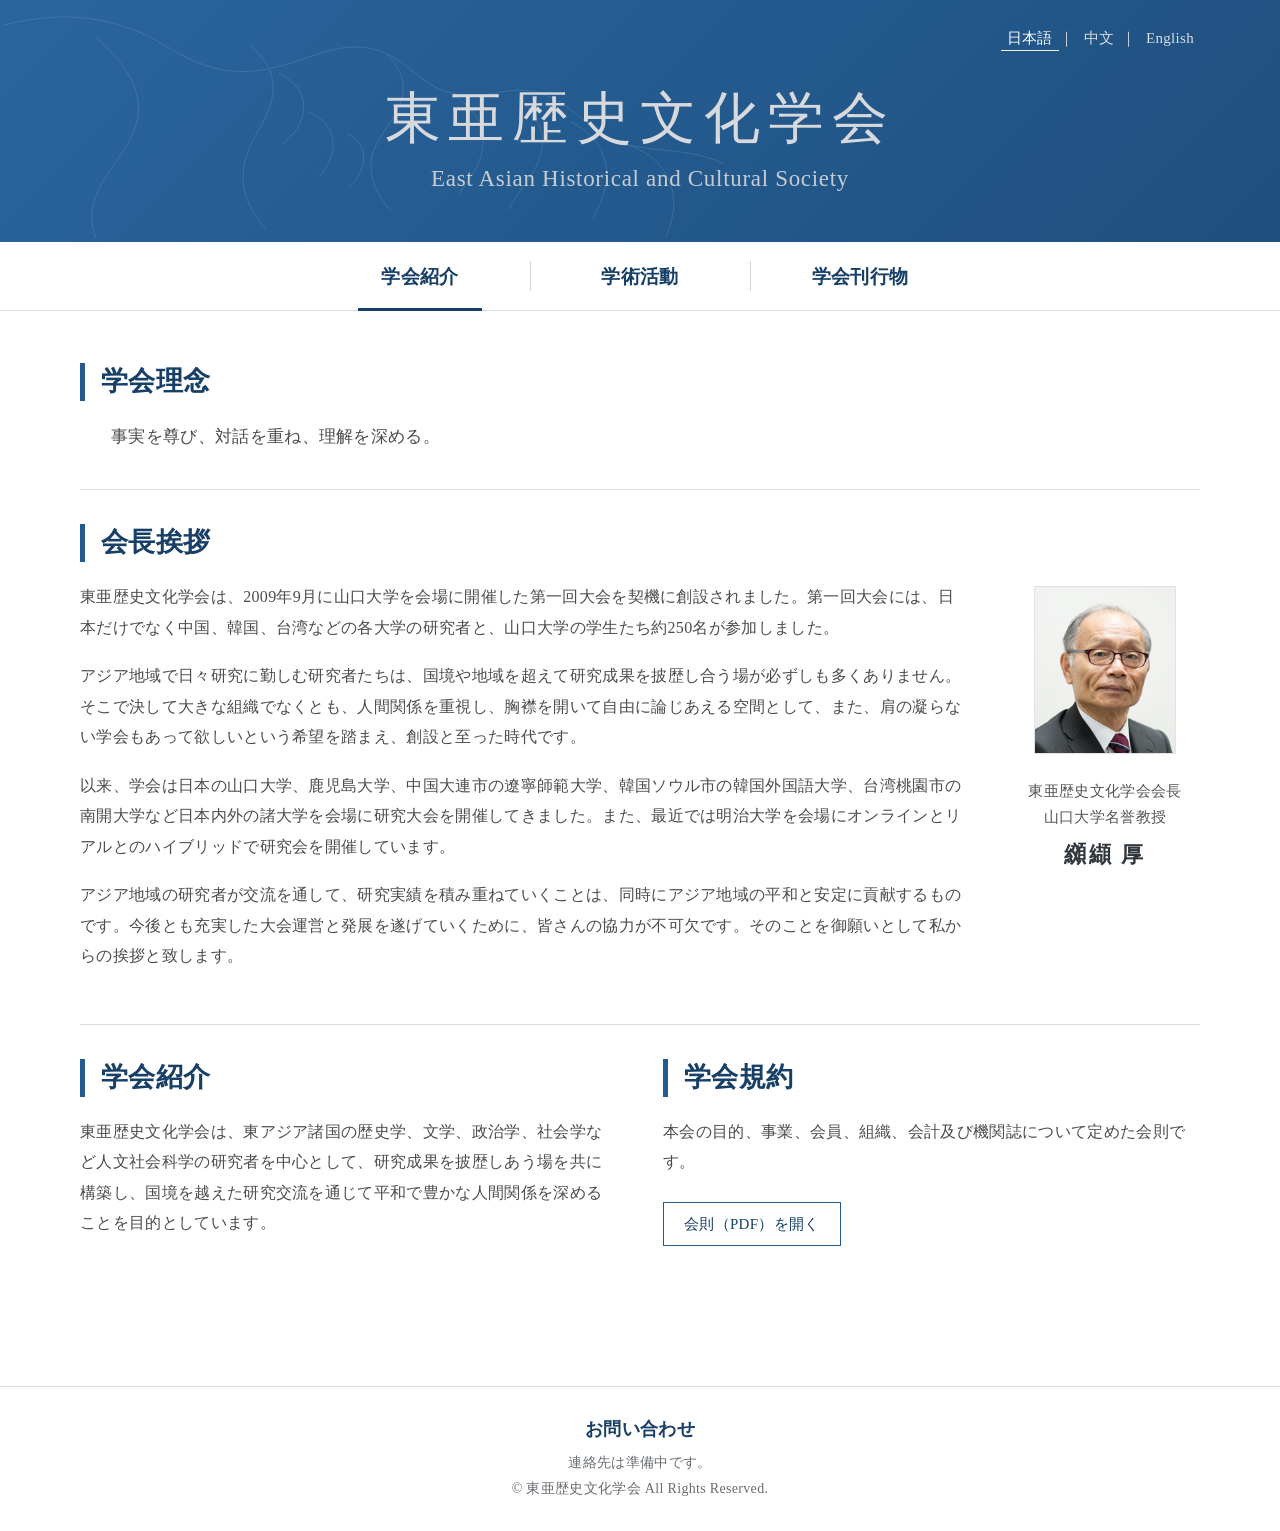
==== index.html @ 6e84a261 "Add files via upload" ====
<!DOCTYPE html>
<html lang="ja">
<head>
  <meta charset="utf-8">
  <meta name="viewport" content="width=device-width, initial-scale=1">
  <meta name="description" content="東亜歴史文化学会の公式ウェブサイトです。">
  <title>東亜歴史文化学会</title>
  <link rel="stylesheet" href="assets/css/style.css">
</head>
<body>
<header class="site-header">
  <div class="container header-inner">
    <div class="language-switch" aria-label="言語選択">
      <a href="index.html" aria-current="page">日本語</a>｜
      <a href="zh/index.html">中文</a>｜
      <a href="en/index.html">English</a>
    </div>
    <h1 class="site-title">東亜歴史文化学会</h1>
    <p class="site-subtitle">East Asian Historical and Cultural Society</p>
  </div>
</header>
<nav class="main-nav" aria-label="主要メニュー">
  <div class="container">
    <a href="index.html" aria-current="page">学会紹介</a>
    <a href="activities.html">学術活動</a>
    <a href="journal.html">学会刊行物</a>
  </div>
</nav>
<main>
  <div class="container">
    <section class="section">
      <h2 class="section-title">学会理念</h2>
      <p class="motto">事実を尊び、対話を重ね、理解を深める。</p>
    </section>

    <section class="section">
      <h2 class="section-title">会長挨拶</h2>
      <div class="president-layout">
        <div class="prose">
          <p>東亜歴史文化学会は、2009年9月に山口大学を会場に開催した第一回大会を契機に創設されました。第一回大会には、日本だけでなく中国、韓国、台湾などの各大学の研究者と、山口大学の学生たち約250名が参加しました。</p>
          <p>アジア地域で日々研究に勤しむ研究者たちは、国境や地域を超えて研究成果を披歴し合う場が必ずしも多くありません。そこで決して大きな組織でなくとも、人間関係を重視し、胸襟を開いて自由に論じあえる空間として、また、肩の凝らない学会もあって欲しいという希望を踏まえ、創設と至った時代です。</p>
          <p>以来、学会は日本の山口大学、鹿児島大学、中国大連市の遼寧師範大学、韓国ソウル市の韓国外国語大学、台湾桃園市の南開大学など日本内外の諸大学を会場に研究大会を開催してきました。また、最近では明治大学を会場にオンラインとリアルとのハイブリッドで研究会を開催しています。</p>
          <p>アジア地域の研究者が交流を通して、研究実績を積み重ねていくことは、同時にアジア地域の平和と安定に貢献するものです。今後とも充実した大会運営と発展を遂げていくために、皆さんの協力が不可欠です。そのことを御願いとして私からの挨拶と致します。</p>
        </div>
        <aside class="president-photo">
          <img src="assets/images/president-koketsu.jpg" alt="東亜歴史文化学会会長 纐纈厚">
          <div class="president-caption">
            東亜歴史文化学会会長<br>
            山口大学名誉教授
            <strong class="president-name">纐纈 厚</strong>
          </div>
        </aside>
      </div>
    </section>

    <section class="section two-column">
      <div class="summary-box">
        <h2 class="section-title">学会紹介</h2>
        <p>東亜歴史文化学会は、東アジア諸国の歴史学、文学、政治学、社会学など人文社会科学の研究者を中心として、研究成果を披歴しあう場を共に構築し、国境を越えた研究交流を通じて平和で豊かな人間関係を深めることを目的としています。</p>
      </div>
      <div class="summary-box">
        <h2 class="section-title">学会規約</h2>
        <p>本会の目的、事業、会員、組織、会計及び機関誌について定めた会則です。</p>
        <a class="button-link" href="documents/bylaws-2026.pdf" target="_blank" rel="noopener">会則（PDF）を開く</a>
      </div>
    </section>
  </div>
</main>
<footer class="site-footer">
  <div class="container">
    <strong>お問い合わせ</strong>
    <div>連絡先は準備中です。</div>
    <div>© 東亜歴史文化学会 All Rights Reserved.</div>
  </div>
</footer>
</body>
</html>
---- assets/css/style.css ----
:root {
  --blue: #245b8f;
  --blue-deep: #1f4f7e;
  --blue-dark: #173f67;
  --ink: #4c4c4c;
  --muted: #7b7f84;
  --line: #d6dde4;
  --soft: #f6f8fa;
  --paper: #ffffff;
  --max: 1120px;
}

* { box-sizing: border-box; }
html { scroll-behavior: smooth; }
body {
  margin: 0;
  color: var(--ink);
  background: var(--paper);
  font-family: "Yu Mincho", "Hiragino Mincho ProN", "Noto Serif JP", "Times New Roman", serif;
  line-height: 1.9;
  letter-spacing: 0.02em;
}
a { color: var(--blue-dark); }
a:hover { color: var(--blue); }
img { max-width: 100%; height: auto; }
.container { width: min(var(--max), calc(100% - 48px)); margin: 0 auto; }

.site-header {
  position: relative;
  overflow: hidden;
  background: linear-gradient(135deg, #2b659d 0%, #245b8f 48%, #1f4f7e 100%);
  color: #d6d9dd;
}
.site-header::before {
  content: "";
  position: absolute;
  inset: 0;
  background: url("../images/east-asia-map.svg") left center / auto 100% no-repeat;
  opacity: 0.75;
  pointer-events: none;
}
.header-inner { position: relative; padding: 24px 0 42px; text-align: center; }
.language-switch { text-align: right; font-family: Georgia, "Times New Roman", serif; font-size: 15px; }
.language-switch a { color: #d9dde2; text-decoration: none; padding: 4px 6px; }
.language-switch a[aria-current="page"] { border-bottom: 1px solid #eef1f4; color: #fff; }
.site-title { margin: 30px 0 4px; color: #d7d9dc; font-size: clamp(34px, 5vw, 56px); font-weight: 400; letter-spacing: 0.14em; line-height: 1.25; }
.site-subtitle { margin: 0; color: #c7ccd2; font-family: Georgia, "Times New Roman", serif; font-size: clamp(17px, 2vw, 23px); letter-spacing: 0.03em; }

.main-nav { background: #fff; border-bottom: 1px solid var(--line); }
.main-nav .container { display: flex; justify-content: center; gap: 0; }
.main-nav a {
  position: relative;
  display: block;
  min-width: 220px;
  padding: 17px 34px 15px;
  text-align: center;
  color: var(--blue-dark);
  font-size: 19px;
  font-weight: 600;
  text-decoration: none;
}
.main-nav a + a::before { content: ""; position: absolute; left: 0; top: 19px; bottom: 19px; width: 1px; background: #cdd5dd; }
.main-nav a[aria-current="page"]::after { content: ""; position: absolute; left: 22%; right: 22%; bottom: -1px; height: 3px; background: var(--blue-dark); }

main { padding: 52px 0 64px; }
.section { padding: 0 0 34px; margin-bottom: 34px; border-bottom: 1px solid var(--line); }
.section:last-child { border-bottom: 0; }
.section-title {
  margin: 0 0 20px;
  padding-left: 16px;
  border-left: 5px solid var(--blue);
  color: var(--blue-dark);
  font-size: 27px;
  font-weight: 600;
  line-height: 1.4;
}
.motto { margin: 0 0 2px 31px; color: var(--ink); font-size: 17px; }
.prose p { margin: 0 0 1.15em; }

.president-layout { display: grid; grid-template-columns: minmax(0, 1fr) 190px; gap: 46px; align-items: start; }
.president-photo { padding-top: 4px; text-align: center; }
.president-photo img { width: 142px; aspect-ratio: 1 / 1.18; object-fit: cover; object-position: center top; border: 1px solid #e0e4e8; }
.president-caption { margin-top: 14px; color: #555; line-height: 1.75; font-size: 15px; }
.president-name { display: block; margin-top: 5px; color: #30363b; font-size: 22px; letter-spacing: 0.12em; }

.two-column { display: grid; grid-template-columns: 1fr 1fr; gap: 46px; }
.summary-box { min-width: 0; }
.button-link {
  display: inline-block;
  margin-top: 8px;
  padding: 7px 20px;
  border: 1px solid var(--blue);
  color: var(--blue-dark);
  text-decoration: none;
  font-size: 15px;
}
.button-link:hover { background: var(--blue); color: #fff; }

.event-card, .journal-card { display: grid; grid-template-columns: 260px minmax(0,1fr); gap: 38px; align-items: start; }
.preview-frame { background: var(--soft); padding: 16px; border: 1px solid var(--line); }
.preview-frame img { display: block; margin: 0 auto; max-height: 430px; object-fit: contain; }
.meta-list { margin: 0; padding: 0; list-style: none; }
.meta-list li { padding: 6px 0; border-bottom: 1px dotted #cfd5db; }
.meta-list strong { display: inline-block; min-width: 7.5em; color: var(--blue-dark); }
.downloads { display: flex; flex-wrap: wrap; gap: 10px; margin-top: 22px; }

.contents-list { padding-left: 1.3em; }
.contents-list li { margin-bottom: 10px; }
.article-block { margin-top: 32px; padding-top: 28px; border-top: 1px solid var(--line); }
.article-block h3 { color: var(--blue-dark); font-size: 22px; margin: 0 0 16px; }
.article-block .credit { text-align: right; }

.site-footer { border-top: 1px solid var(--line); padding: 25px 0 28px; text-align: center; color: #686d72; font-size: 14px; }
.site-footer strong { display: block; color: var(--blue-dark); font-size: 18px; margin-bottom: 3px; }

.notice { padding: 26px; background: var(--soft); border-left: 4px solid var(--blue); }

@media (max-width: 780px) {
  .container { width: min(100% - 30px, var(--max)); }
  .header-inner { padding-bottom: 32px; }
  .language-switch { text-align: center; }
  .site-title { margin-top: 24px; letter-spacing: 0.08em; }
  .main-nav .container { flex-wrap: wrap; }
  .main-nav a { min-width: 33.333%; padding: 14px 10px; font-size: 16px; }
  .main-nav a + a::before { top: 16px; bottom: 16px; }
  main { padding-top: 36px; }
  .president-layout, .two-column, .event-card, .journal-card { grid-template-columns: 1fr; }
  .president-photo { order: -1; }
  .president-layout { gap: 24px; }
  .event-card, .journal-card { gap: 24px; }
  .preview-frame img { max-height: 520px; }
}

@media (max-width: 480px) {
  body { line-height: 1.8; }
  .main-nav a { min-width: 100%; border-bottom: 1px solid #eef1f4; }
  .main-nav a + a::before { display: none; }
  .section-title { font-size: 23px; }
  .motto { margin-left: 21px; }
  .meta-list strong { display: block; }
}
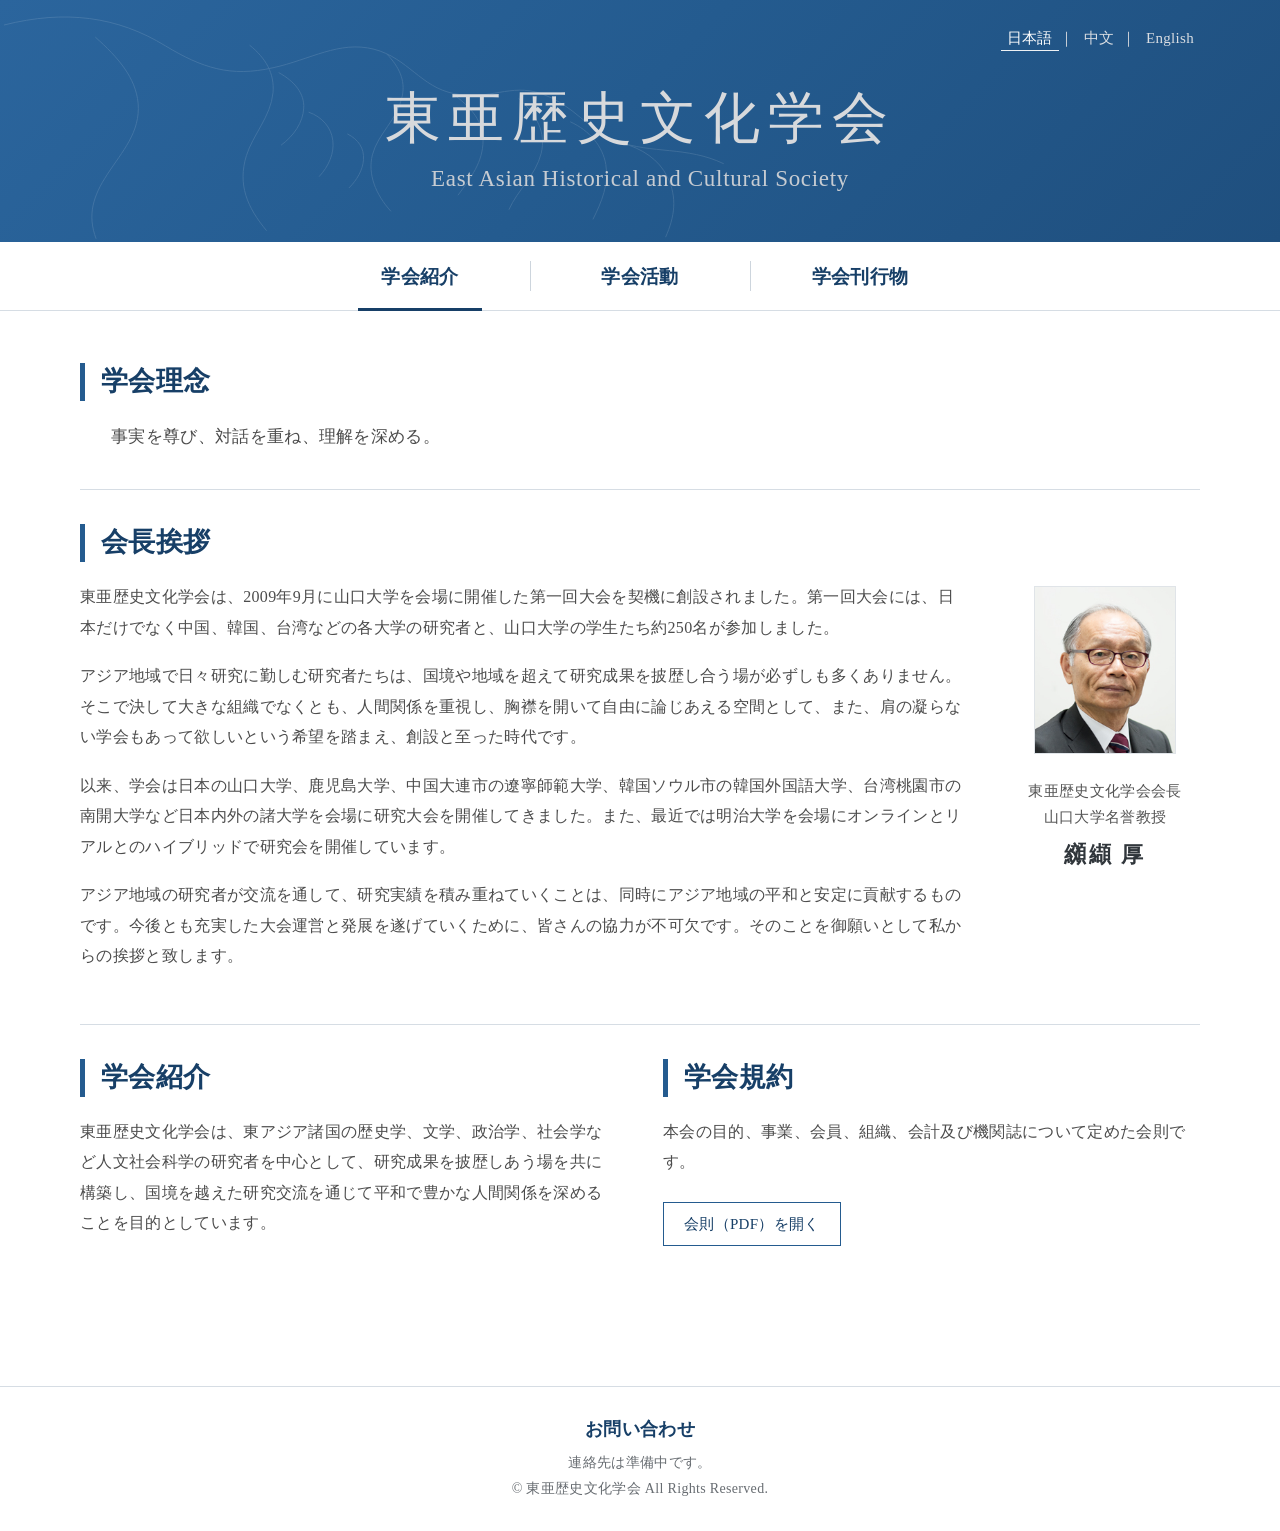
==== commit eda9efa5: "Rename 学術活動 to 学会活動" ====
--- a/index.html
+++ b/index.html
@@ -22,7 +22,7 @@
 <nav class="main-nav" aria-label="主要メニュー">
   <div class="container">
     <a href="index.html" aria-current="page">学会紹介</a>
-    <a href="activities.html">学術活動</a>
+    <a href="activities.html">学会活動</a>
     <a href="journal.html">学会刊行物</a>
   </div>
 </nav>
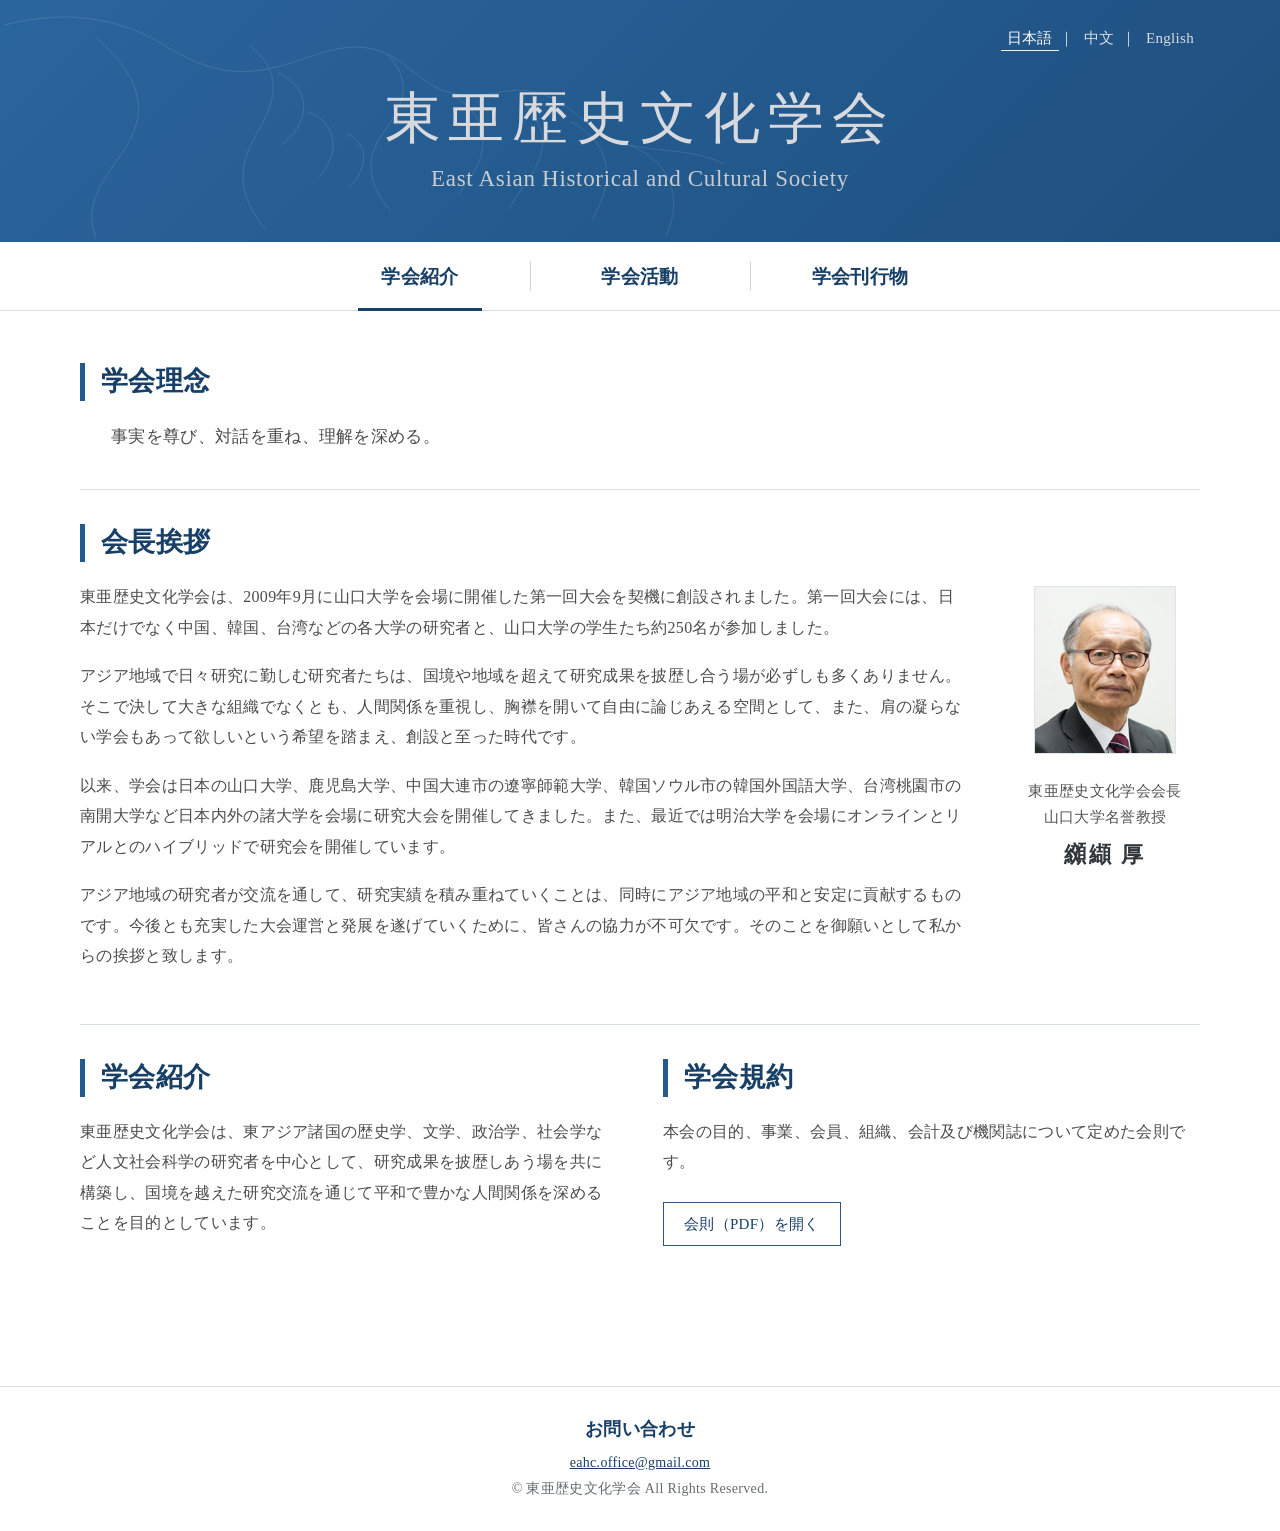
==== commit 8d457196: "Add society contact email" ====
--- a/index.html
+++ b/index.html
@@ -69,7 +69,7 @@
 <footer class="site-footer">
   <div class="container">
     <strong>お問い合わせ</strong>
-    <div>連絡先は準備中です。</div>
+    <div><a href="mailto:eahc.office@gmail.com">eahc.office@gmail.com</a></div>
     <div>© 東亜歴史文化学会 All Rights Reserved.</div>
   </div>
 </footer>
--- a/assets/css/style.css
+++ b/assets/css/style.css
@@ -104,6 +104,19 @@
 .meta-list strong { display: inline-block; min-width: 7.5em; color: var(--blue-dark); }
 .downloads { display: flex; flex-wrap: wrap; gap: 10px; margin-top: 22px; }
 
+.event-photo { width: min(760px, 100%); margin: 30px auto 0; }
+.event-photo img { display: block; width: 100%; border: 1px solid var(--line); filter: brightness(1.12) contrast(0.94) saturate(0.96); }
+.event-photo figcaption { margin-top: 8px; color: var(--muted); text-align: right; font-size: 14px; }
+.event-program { margin: 26px 0 28px; padding: 24px 28px; background: var(--soft); border-left: 4px solid var(--blue); }
+.event-program h3 { margin: 0 0 12px; color: var(--blue-dark); font-size: 21px; }
+.event-program h3:not(:first-child) { margin-top: 28px; padding-top: 22px; border-top: 1px solid var(--line); }
+.program-list { margin: 0; }
+.program-list dt { margin-top: 14px; color: var(--blue-dark); font-weight: 600; }
+.program-list dt:first-child { margin-top: 0; }
+.program-list dd { margin: 2px 0 0 1.25em; }
+.affiliation { margin-left: 0.35em; color: var(--muted); font-size: 0.92em; font-weight: 400; }
+.event-closing { margin-top: 26px; }
+
 .contents-list { padding-left: 1.3em; }
 .contents-list li { margin-bottom: 10px; }
 .article-block { margin-top: 32px; padding-top: 28px; border-top: 1px solid var(--line); }
@@ -138,4 +151,6 @@
   .section-title { font-size: 23px; }
   .motto { margin-left: 21px; }
   .meta-list strong { display: block; }
+  .event-program { padding: 20px 18px; }
+  .program-list dd { margin-left: 0; }
 }
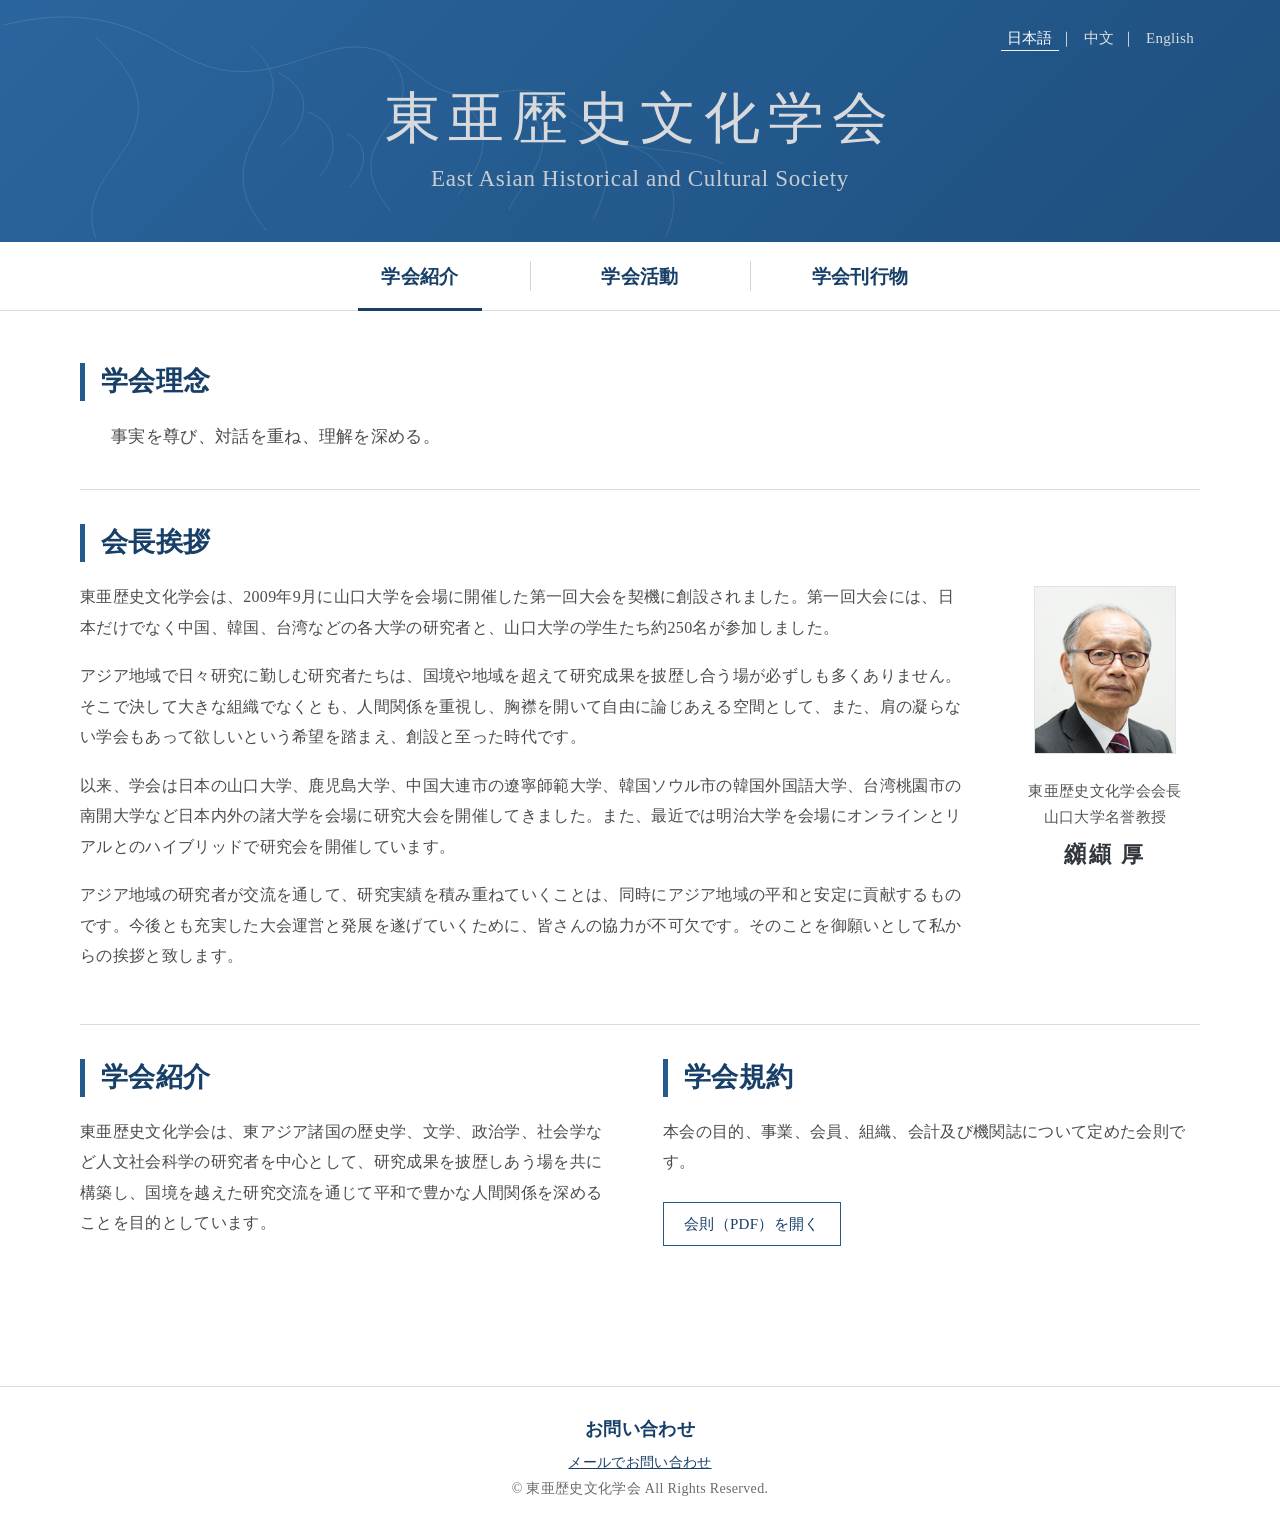
==== commit 74d82668: "Replace visible society email with contact link" ====
--- a/index.html
+++ b/index.html
@@ -69,7 +69,7 @@
 <footer class="site-footer">
   <div class="container">
     <strong>お問い合わせ</strong>
-    <div><a href="mailto:eahc.office@gmail.com">eahc.office@gmail.com</a></div>
+    <div><a href="#" onclick="window.location.href='mailto:'+String.fromCharCode(101,97,104,99,46,111,102,102,105,99,101,64,103,109,97,105,108,46,99,111,109);return false;" aria-label="学会へメールを送る">メールでお問い合わせ</a></div>
     <div>© 東亜歴史文化学会 All Rights Reserved.</div>
   </div>
 </footer>
